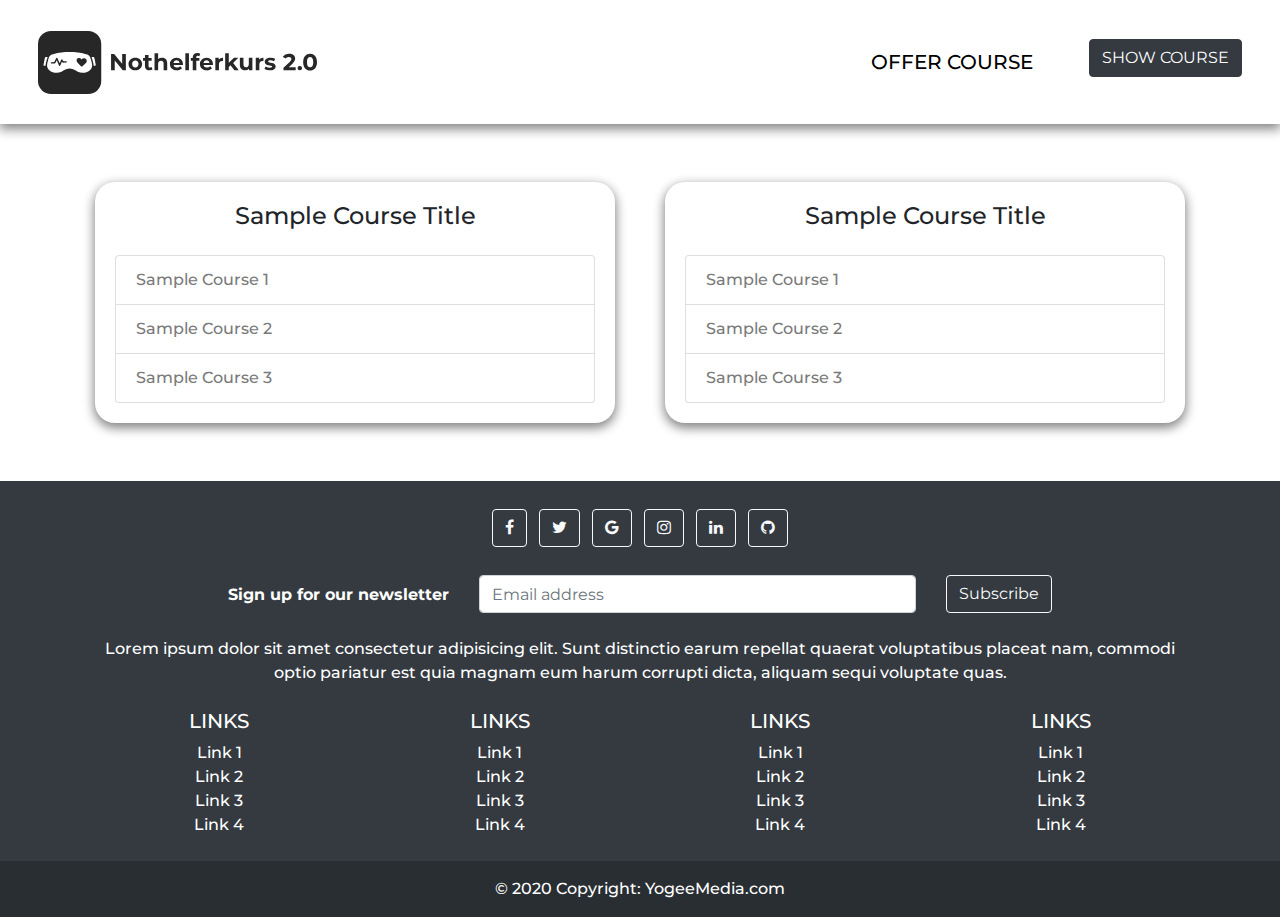
==== course.html @ ce17da17 "first commit" ====
<!doctype html>
<html lang="en">

<head>
   <!-- Required meta tags -->
   <meta charset="utf-8">
   <meta name="viewport" content="width=device-width, initial-scale=1, shrink-to-fit=no">
   <!-- Google Fonts -->
   <link rel="preconnect" href="https://fonts.googleapis.com">
   <link rel="preconnect" href="https://fonts.gstatic.com" crossorigin>
   <link href="https://fonts.googleapis.com/css2?family=Montserrat:wght@100;200;300;400;500&display=swap"
       rel="stylesheet">
   <!-- Bootstrap CSS -->
   <link rel="stylesheet" href="https://cdn.jsdelivr.net/npm/bootstrap@4.4.1/dist/css/bootstrap.min.css"
       integrity="sha384-Vkoo8x4CGsO3+Hhxv8T/Q5PaXtkKtu6ug5TOeNV6gBiFeWPGFN9MuhOf23Q9Ifjh" crossorigin="anonymous">
   <!--  font awesome -->
   <link rel="stylesheet" href="https://cdnjs.cloudflare.com/ajax/libs/font-awesome/4.7.0/css/font-awesome.min.css">
   <!-- Custom css -->
   <link rel="stylesheet" href="inc/css/style.css">
   <link rel="stylesheet" href="inc/css/responsive.css">
   <title>Courses</title>
</head>

<body>
    <!-- header section start-->
    <div id="header" class="header">
        <!-- navbar start -->
        <nav class="navbar navbar-expand-lg navbar-light bg-light p-3">
            <a class="navbar-brand" href="#">
                <img src="inc/img/logo-V5.svg" alt="">
            </a>
            <button class="navbar-toggler" type="button" data-toggle="collapse" data-target="#navbarSupportedContent"
                aria-controls="navbarSupportedContent" aria-expanded="false" aria-label="Toggle navigation">
                <span class="navbar-toggler-icon"></span>
            </button>

            <div class="collapse navbar-collapse" id="navbarSupportedContent">
                <ul class="navbar-nav ml-auto">
                    <li class="nav-item mr-5">
                        <a class="nav-link" href="#">OFFER COURSE<span class="sr-only">(current)</span></a>
                    </li>
                    <li class="nav-item">
                        <a class="btn btn-dark" href="">SHOW COURSE</a>
                    </li>
                </ul>
            </div>
        </nav>
        <!-- navbar end -->
    </div>
    <!-- header section end-->

    <!-- Body section start -->
    <div class="container">
        <div class="row my-5">
            <div class="col-md-6 courses">
                <div class="courses-body">
                    <h4 class="course-header">Sample Course Title</h4>
                    <ul class="list-group mt-4">
                        <li class="list-group-item"><a href="single-course.html">Sample Course 1</a></li>
                        <li class="list-group-item"><a href="single-course.html">Sample Course 2</a></li>
                        <li class="list-group-item"><a href="single-course.html">Sample Course 3</a></li>
                    </ul>
                </div>
            </div>
            <div class="col-md-6 courses">
                <div class="courses-body">
                    <h4 class="course-header">Sample Course Title</h4>
                    <ul class="list-group mt-4">
                        <li class="list-group-item"><a href="single-course.html">Sample Course 1</a></li>
                        <li class="list-group-item"><a href="single-course.html">Sample Course 2</a></li>
                        <li class="list-group-item"><a href="single-course.html">Sample Course 3</a></li>
                    </ul>
                </div>
            </div>
        </div>
    </div>
    <!-- Body section end -->
    <!-- footer section start -->
    <footer class="bg-dark text-center text-white">
        <!-- Grid container -->
        <div class="container p-4">
            <!-- Section: Social media -->
            <section class="mb-4">
                <!-- Facebook -->
                <a class="btn btn-outline-light btn-floating m-1" href="#!" role="button"><i
                        class="fa fa-facebook"></i></a>

                <!-- Twitter -->
                <a class="btn btn-outline-light btn-floating m-1" href="#!" role="button"><i
                        class="fa fa-twitter"></i></a>

                <!-- Google -->
                <a class="btn btn-outline-light btn-floating m-1" href="#!" role="button"><i
                        class="fa fa-google"></i></a>

                <!-- Instagram -->
                <a class="btn btn-outline-light btn-floating m-1" href="#!" role="button"><i
                        class="fa fa-instagram"></i></a>

                <!-- Linkedin -->
                <a class="btn btn-outline-light btn-floating m-1" href="#!" role="button"><i
                        class="fa fa-linkedin"></i></a>

                <!-- Github -->
                <a class="btn btn-outline-light btn-floating m-1" href="#!" role="button"><i
                        class="fa fa-github"></i></a>
            </section>
            <!-- Section: Social media -->

            <!-- Section: Form -->
            <section class="">
                <form action="">
                    <!--Grid row-->
                    <div class="row d-flex justify-content-center">
                        <!--Grid column-->
                        <div class="col-auto">
                            <p class="pt-2">
                                <strong>Sign up for our newsletter</strong>
                            </p>
                        </div>
                        <!--Grid column-->

                        <!--Grid column-->
                        <div class="col-md-5 col-12">
                            <!-- Email input -->
                            <div class="form-outline form-white mb-4">
                                <input type="email" id="form5Example21" class="form-control"
                                    placeholder="Email address" />
                            </div>
                        </div>
                        <!--Grid column-->

                        <!--Grid column-->
                        <div class="col-auto">
                            <!-- Submit button -->
                            <button type="submit" class="btn btn-outline-light mb-4">
                                Subscribe
                            </button>
                        </div>
                        <!--Grid column-->
                    </div>
                    <!--Grid row-->
                </form>
            </section>
            <!-- Section: Form -->

            <!-- Section: Text -->
            <section class="mb-4">
                <p>
                    Lorem ipsum dolor sit amet consectetur adipisicing elit. Sunt distinctio earum
                    repellat quaerat voluptatibus placeat nam, commodi optio pariatur est quia magnam
                    eum harum corrupti dicta, aliquam sequi voluptate quas.
                </p>
            </section>
            <!-- Section: Text -->

            <!-- Section: Links -->
            <section class="">
                <!--Grid row-->
                <div class="row">
                    <!--Grid column-->
                    <div class="col-lg-3 col-md-6 mb-4 mb-md-0">
                        <h5 class="text-uppercase">Links</h5>

                        <ul class="list-unstyled mb-0">
                            <li>
                                <a href="#!" class="text-white">Link 1</a>
                            </li>
                            <li>
                                <a href="#!" class="text-white">Link 2</a>
                            </li>
                            <li>
                                <a href="#!" class="text-white">Link 3</a>
                            </li>
                            <li>
                                <a href="#!" class="text-white">Link 4</a>
                            </li>
                        </ul>
                    </div>
                    <!--Grid column-->

                    <!--Grid column-->
                    <div class="col-lg-3 col-md-6 mb-4 mb-md-0">
                        <h5 class="text-uppercase">Links</h5>

                        <ul class="list-unstyled mb-0">
                            <li>
                                <a href="#!" class="text-white">Link 1</a>
                            </li>
                            <li>
                                <a href="#!" class="text-white">Link 2</a>
                            </li>
                            <li>
                                <a href="#!" class="text-white">Link 3</a>
                            </li>
                            <li>
                                <a href="#!" class="text-white">Link 4</a>
                            </li>
                        </ul>
                    </div>
                    <!--Grid column-->

                    <!--Grid column-->
                    <div class="col-lg-3 col-md-6 mb-4 mb-md-0">
                        <h5 class="text-uppercase">Links</h5>

                        <ul class="list-unstyled mb-0">
                            <li>
                                <a href="#!" class="text-white">Link 1</a>
                            </li>
                            <li>
                                <a href="#!" class="text-white">Link 2</a>
                            </li>
                            <li>
                                <a href="#!" class="text-white">Link 3</a>
                            </li>
                            <li>
                                <a href="#!" class="text-white">Link 4</a>
                            </li>
                        </ul>
                    </div>
                    <!--Grid column-->

                    <!--Grid column-->
                    <div class="col-lg-3 col-md-6 mb-4 mb-md-0">
                        <h5 class="text-uppercase">Links</h5>

                        <ul class="list-unstyled mb-0">
                            <li>
                                <a href="#!" class="text-white">Link 1</a>
                            </li>
                            <li>
                                <a href="#!" class="text-white">Link 2</a>
                            </li>
                            <li>
                                <a href="#!" class="text-white">Link 3</a>
                            </li>
                            <li>
                                <a href="#!" class="text-white">Link 4</a>
                            </li>
                        </ul>
                    </div>
                    <!--Grid column-->
                </div>
                <!--Grid row-->
            </section>
            <!-- Section: Links -->
        </div>
        <!-- Grid container -->

        <!-- Copyright -->
        <div class="text-center p-3" style="background-color: rgba(0, 0, 0, 0.2);">
            © 2020 Copyright:
            <a class="text-white" target="_blank" href="https://yogeemedia.com/">YogeeMedia.com</a>
        </div>
        <!-- Copyright -->
    </footer>
   
    <!-- footer section end -->
    <!-- Custom JavaScript -->
    <script src="inc/js/index.js"></script>
    <!-- jQuery first, then Popper.js, then Bootstrap JS -->
    <script src="https://code.jquery.com/jquery-3.4.1.slim.min.js"
        integrity="sha384-J6qa4849blE2+poT4WnyKhv5vZF5SrPo0iEjwBvKU7imGFAV0wwj1yYfoRSJoZ+n"
        crossorigin="anonymous"></script>
    <script src="https://cdn.jsdelivr.net/npm/popper.js@1.16.0/dist/umd/popper.min.js"
        integrity="sha384-Q6E9RHvbIyZFJoft+2mJbHaEWldlvI9IOYy5n3zV9zzTtmI3UksdQRVvoxMfooAo"
        crossorigin="anonymous"></script>
    <script src="https://cdn.jsdelivr.net/npm/bootstrap@4.4.1/dist/js/bootstrap.min.js"
        integrity="sha384-wfSDF2E50Y2D1uUdj0O3uMBJnjuUD4Ih7YwaYd1iqfktj0Uod8GCExl3Og8ifwB6"
        crossorigin="anonymous"></script>
</body>

</html>
---- inc/css/style.css ----
body {
    font-family: 'Montserrat', sans-serif;
    font-weight: 500;
}

/* navbar */
.navbar {
    padding: 2% 3% !important;
    background-color: #fff !important;
    -webkit-box-shadow: 0px 4px 11px 1px rgba(0, 0, 0, 0.49);
    box-shadow: 0px 4px 11px 1px rgba(0, 0, 0, 0.49);
}

.navbar .nav-link {
    color: #000 !important;
    font-size: 20px !important;
    font-weight: 500;
}

/* index page styles*/
/* index page styles*/

/* courses page styles*/
.courses .courses-body {
    -webkit-box-shadow: 0px 4px 11px 1px rgba(0, 0, 0, 0.49);
    box-shadow: 0px 4px 11px 1px rgba(0, 0, 0, 0.49);
    margin: 10px;
    padding: 20px;
    border-radius: 20px;
}

.courses .courses-body:hover {
    animation: zoom-in-zoom-out 1s;
}

@keyframes zoom-in-zoom-out {
    0% {
        transform: scale(1, 1);
    }

    50% {
        transform: scale(1.1, 1.1);
    }

    100% {
        transform: scale(1, 1);
    }
}

.courses .course-header {
    text-align: center;
}

.courses .list-group-item a {
    color: #7a7a7a;
    text-decoration: none;
}

/* courses page styles*/

/* single course page styles*/
.single-content .left-content {}

.single-content .right-content .content {
    background-color: #EFF3FF;
}

.single-content .right-content .content .form {
    background-color: #fff;
    border-radius: 10px;
}

.single-content .right-content .content .form label {
    margin-bottom: 0;
    margin-top: 20px;
}

/* single course page styles*/

/* terms page styles*/
/* terms page styles*/
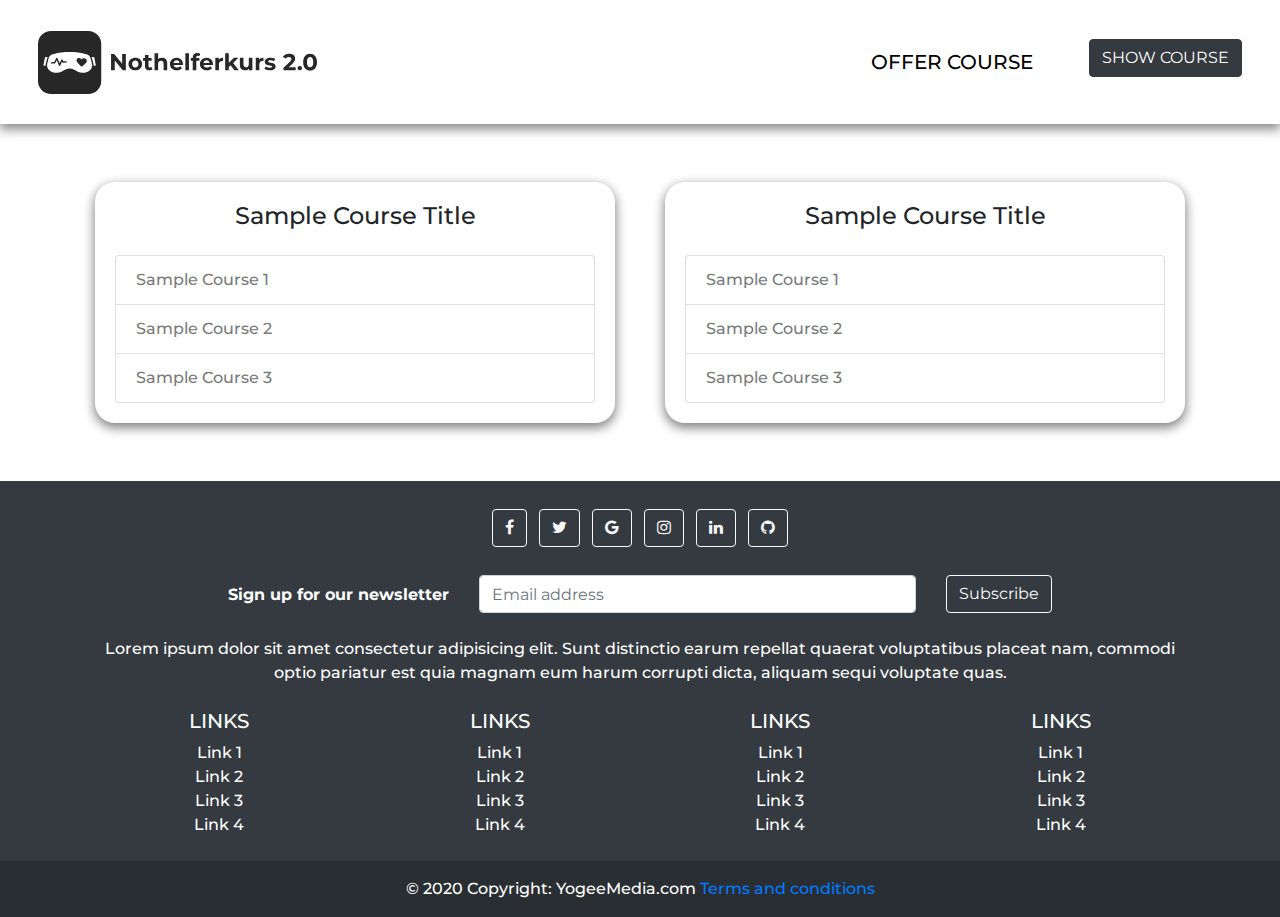
==== commit 59c855f8: "terms" ====
--- a/course.html
+++ b/course.html
@@ -2,23 +2,23 @@
 <html lang="en">
 
 <head>
-   <!-- Required meta tags -->
-   <meta charset="utf-8">
-   <meta name="viewport" content="width=device-width, initial-scale=1, shrink-to-fit=no">
-   <!-- Google Fonts -->
-   <link rel="preconnect" href="https://fonts.googleapis.com">
-   <link rel="preconnect" href="https://fonts.gstatic.com" crossorigin>
-   <link href="https://fonts.googleapis.com/css2?family=Montserrat:wght@100;200;300;400;500&display=swap"
-       rel="stylesheet">
-   <!-- Bootstrap CSS -->
-   <link rel="stylesheet" href="https://cdn.jsdelivr.net/npm/bootstrap@4.4.1/dist/css/bootstrap.min.css"
-       integrity="sha384-Vkoo8x4CGsO3+Hhxv8T/Q5PaXtkKtu6ug5TOeNV6gBiFeWPGFN9MuhOf23Q9Ifjh" crossorigin="anonymous">
-   <!--  font awesome -->
-   <link rel="stylesheet" href="https://cdnjs.cloudflare.com/ajax/libs/font-awesome/4.7.0/css/font-awesome.min.css">
-   <!-- Custom css -->
-   <link rel="stylesheet" href="inc/css/style.css">
-   <link rel="stylesheet" href="inc/css/responsive.css">
-   <title>Courses</title>
+    <!-- Required meta tags -->
+    <meta charset="utf-8">
+    <meta name="viewport" content="width=device-width, initial-scale=1, shrink-to-fit=no">
+    <!-- Google Fonts -->
+    <link rel="preconnect" href="https://fonts.googleapis.com">
+    <link rel="preconnect" href="https://fonts.gstatic.com" crossorigin>
+    <link href="https://fonts.googleapis.com/css2?family=Montserrat:wght@100;200;300;400;500&display=swap"
+        rel="stylesheet">
+    <!-- Bootstrap CSS -->
+    <link rel="stylesheet" href="https://cdn.jsdelivr.net/npm/bootstrap@4.4.1/dist/css/bootstrap.min.css"
+        integrity="sha384-Vkoo8x4CGsO3+Hhxv8T/Q5PaXtkKtu6ug5TOeNV6gBiFeWPGFN9MuhOf23Q9Ifjh" crossorigin="anonymous">
+    <!--  font awesome -->
+    <link rel="stylesheet" href="https://cdnjs.cloudflare.com/ajax/libs/font-awesome/4.7.0/css/font-awesome.min.css">
+    <!-- Custom css -->
+    <link rel="stylesheet" href="inc/css/style.css">
+    <link rel="stylesheet" href="inc/css/responsive.css">
+    <title>Courses</title>
 </head>
 
 <body>
@@ -251,11 +251,12 @@
         <!-- Copyright -->
         <div class="text-center p-3" style="background-color: rgba(0, 0, 0, 0.2);">
             © 2020 Copyright:
-            <a class="text-white" target="_blank" href="https://yogeemedia.com/">YogeeMedia.com</a>
+            <a class="text-white" target="_blank" href="https://yogeemedia.com/">YogeeMedia.com</a> <a
+                href="terms.html"> Terms and conditions</a>
         </div>
         <!-- Copyright -->
     </footer>
-   
+
     <!-- footer section end -->
     <!-- Custom JavaScript -->
     <script src="inc/js/index.js"></script>
--- a/inc/css/style.css
+++ b/inc/css/style.css
@@ -59,23 +59,37 @@
 /* courses page styles*/
 
 /* single course page styles*/
-.single-content .left-content {}
+.single-content .left-content {
+    overflow-y: scroll;
+    overflow-x: scroll;
+}
+
+.single-content .right-content .register-btn {
+    color: white;
+}
 
 .single-content .right-content .content {
     background-color: #EFF3FF;
 }
 
-.single-content .right-content .content .form {
+.single-content .right-content .content .formRegister {
     background-color: #fff;
     border-radius: 10px;
+    display: none;
 }
 
-.single-content .right-content .content .form label {
+.single-content .right-content .content .formRegister label {
     margin-bottom: 0;
     margin-top: 20px;
+}
+.single-content .right-content .tabcontent {
+    display: none;
+}
+.single-content .right-content .active {
+    display: block;
 }
 
 /* single course page styles*/
 
 /* terms page styles*/
-/* terms page styles*/+/* terms page styles*/
